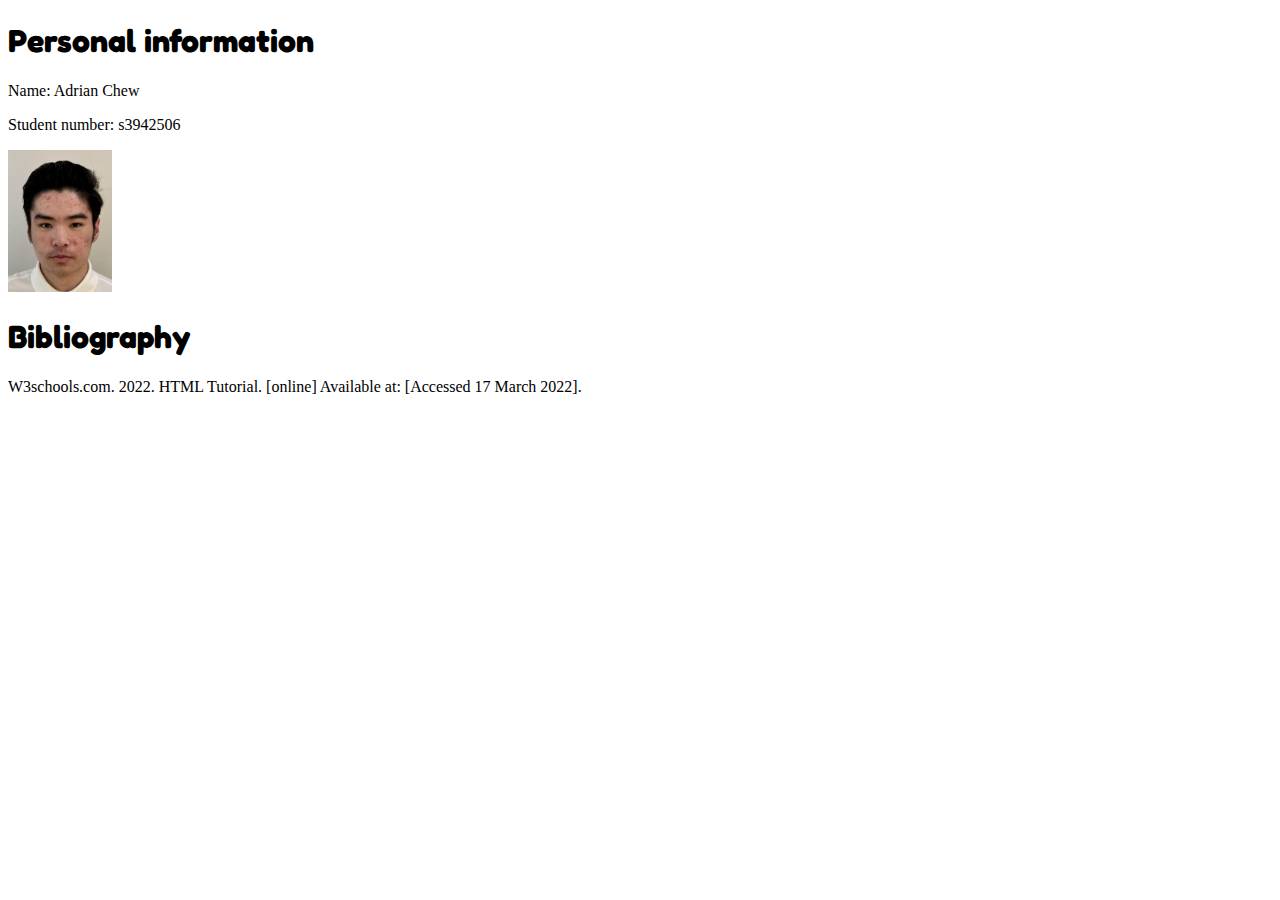
==== index.html @ 86779ff7 "Update index.html" ====
<!DOCTYPE html>
<html lang="en" dir="itr">
  <head>
    <meta charset="utf-8">
      <title>My profile</title>
      <link rel="stylesheet" href="Styles.css">
      <link rel="preconnect" href="https://fonts.googleapis.com">
      <link rel="preconnect" href="https://fonts.gstatic.com" crossorigin>
      <link href="https://fonts.googleapis.com/css2?family=Fredoka:wght@300 &display=swap" rel="stylesheet">
  </head>
<body>
<h1>Personal information</h1>

<p>Name: Adrian Chew</p>
<p>Student number: s3942506</p>
<img src="Picture1.jpg" alt="Picture of me" width="104" height="142">

<h1>Bibliography</h1>
<p>W3schools.com. 2022. HTML Tutorial. [online] Available at: <https://www.w3schools.com/html/> [Accessed 17 March 2022].</p>

</body>
</html>
---- Styles.css ----
h1{font-family: 'Fredoka', sans-serif;}

{background-color: black;}
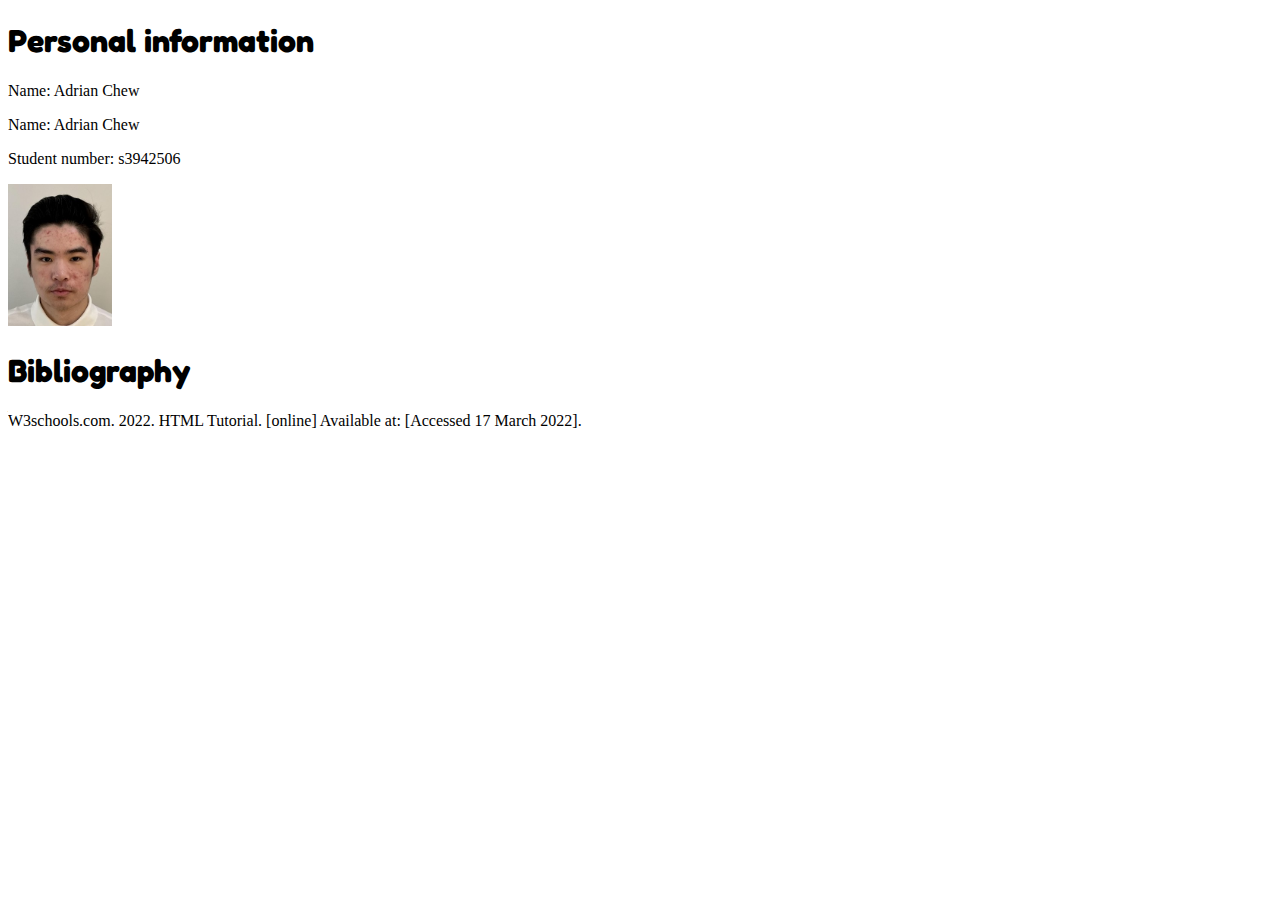
==== commit 2c2829ec: "Update index.html" ====
--- a/index.html
+++ b/index.html
@@ -12,6 +12,7 @@
 <h1>Personal information</h1>
 
 <p>Name: Adrian Chew</p>
+<p>Name: Adrian Chew</p>
 <p>Student number: s3942506</p>
 <img src="Picture1.jpg" alt="Picture of me" width="104" height="142">
 
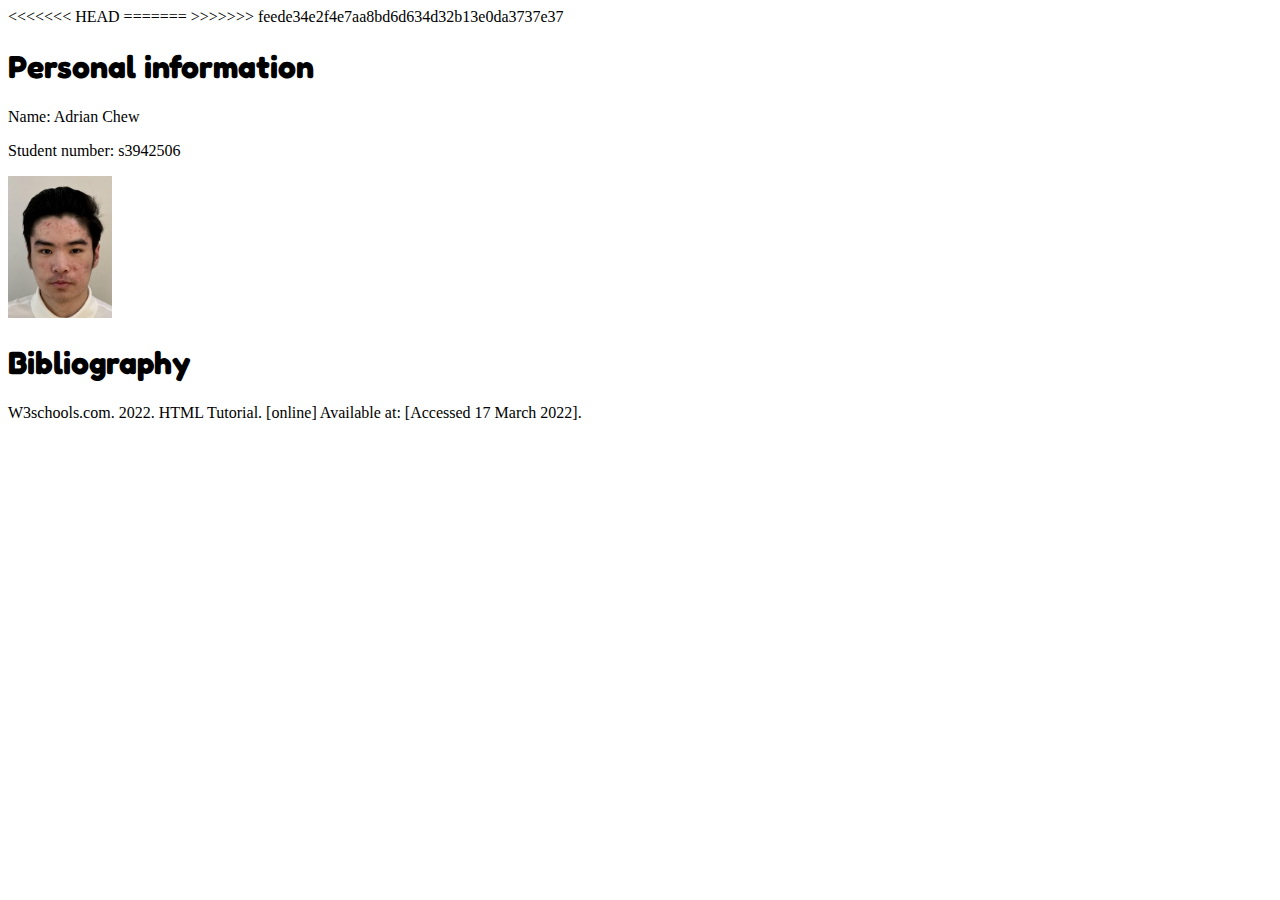
==== commit f6df993e: "Update index.html" ====
--- a/index.html
+++ b/index.html
@@ -7,11 +7,15 @@
       <link rel="preconnect" href="https://fonts.googleapis.com">
       <link rel="preconnect" href="https://fonts.gstatic.com" crossorigin>
       <link href="https://fonts.googleapis.com/css2?family=Fredoka:wght@300 &display=swap" rel="stylesheet">
+<<<<<<< HEAD
   </head>
+
+=======
+  </head>  
+>>>>>>> feede34e2f4e7aa8bd6d634d32b13e0da3737e37
 <body>
 <h1>Personal information</h1>
 
-<p>Name: Adrian Chew</p>
 <p>Name: Adrian Chew</p>
 <p>Student number: s3942506</p>
 <img src="Picture1.jpg" alt="Picture of me" width="104" height="142">
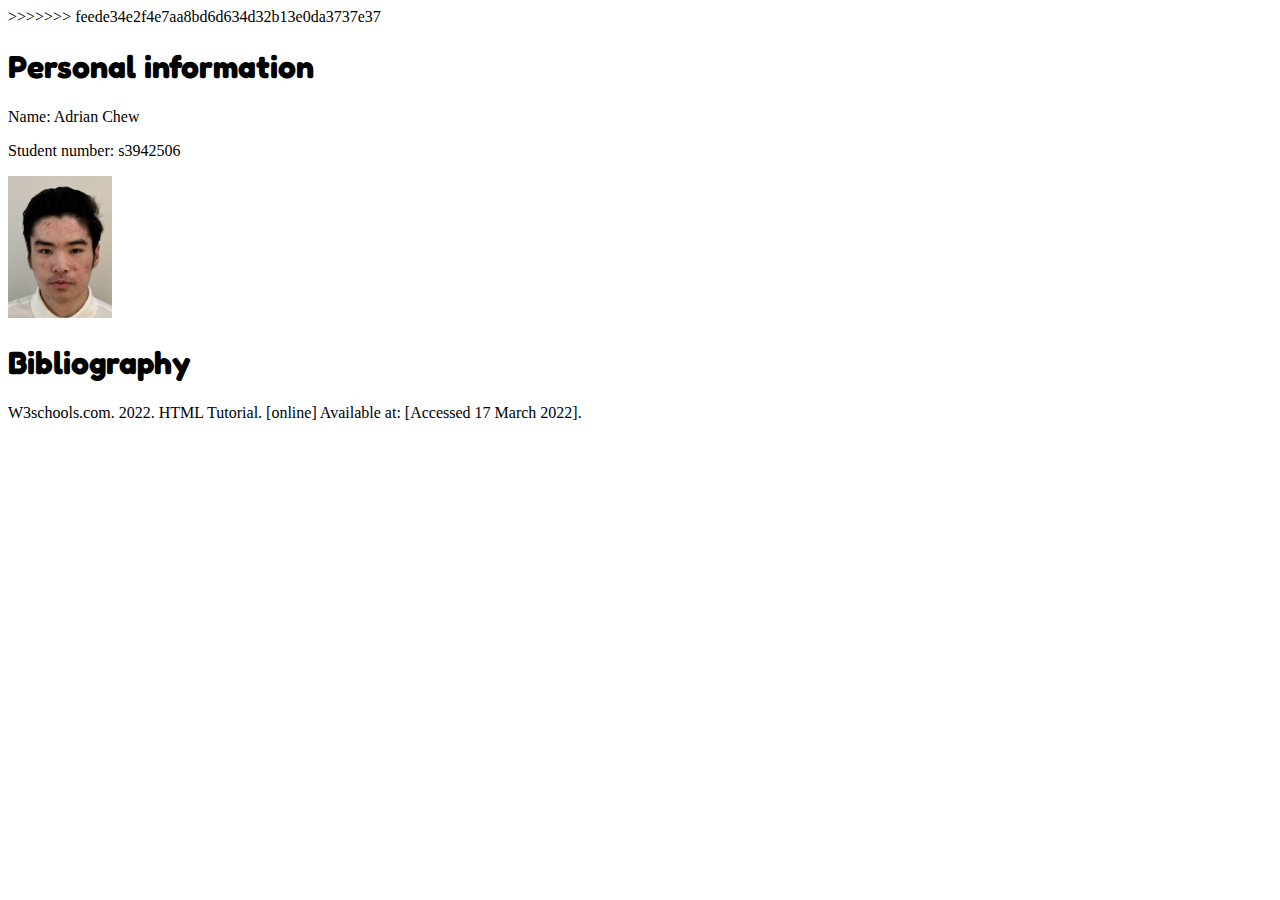
==== commit f39791d7: "Update index.html" ====
--- a/index.html
+++ b/index.html
@@ -7,10 +7,6 @@
       <link rel="preconnect" href="https://fonts.googleapis.com">
       <link rel="preconnect" href="https://fonts.gstatic.com" crossorigin>
       <link href="https://fonts.googleapis.com/css2?family=Fredoka:wght@300 &display=swap" rel="stylesheet">
-<<<<<<< HEAD
-  </head>
-
-=======
   </head>  
 >>>>>>> feede34e2f4e7aa8bd6d634d32b13e0da3737e37
 <body>
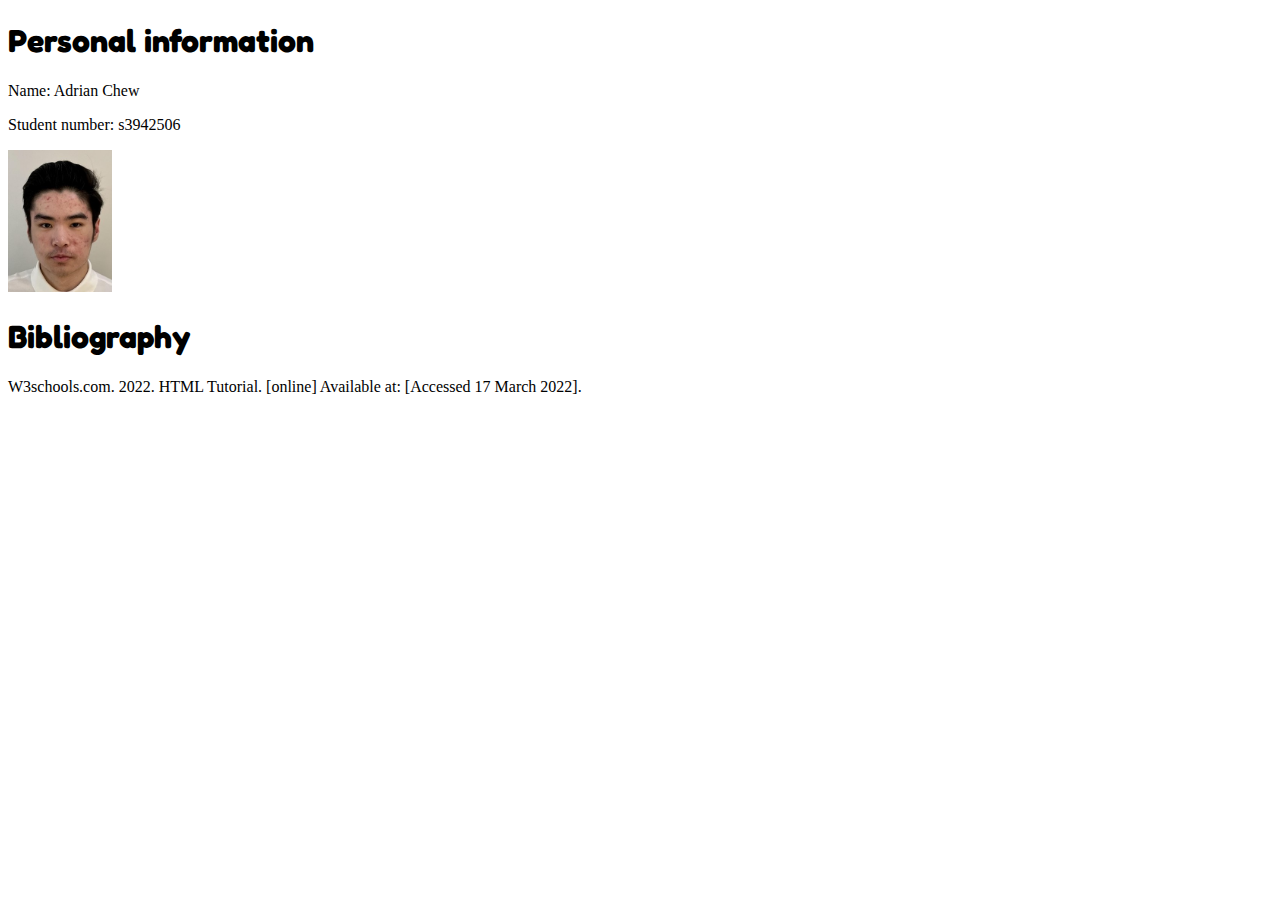
==== commit 4d58f09a: "Update index.html" ====
--- a/index.html
+++ b/index.html
@@ -8,7 +8,6 @@
       <link rel="preconnect" href="https://fonts.gstatic.com" crossorigin>
       <link href="https://fonts.googleapis.com/css2?family=Fredoka:wght@300 &display=swap" rel="stylesheet">
   </head>  
->>>>>>> feede34e2f4e7aa8bd6d634d32b13e0da3737e37
 <body>
 <h1>Personal information</h1>
 
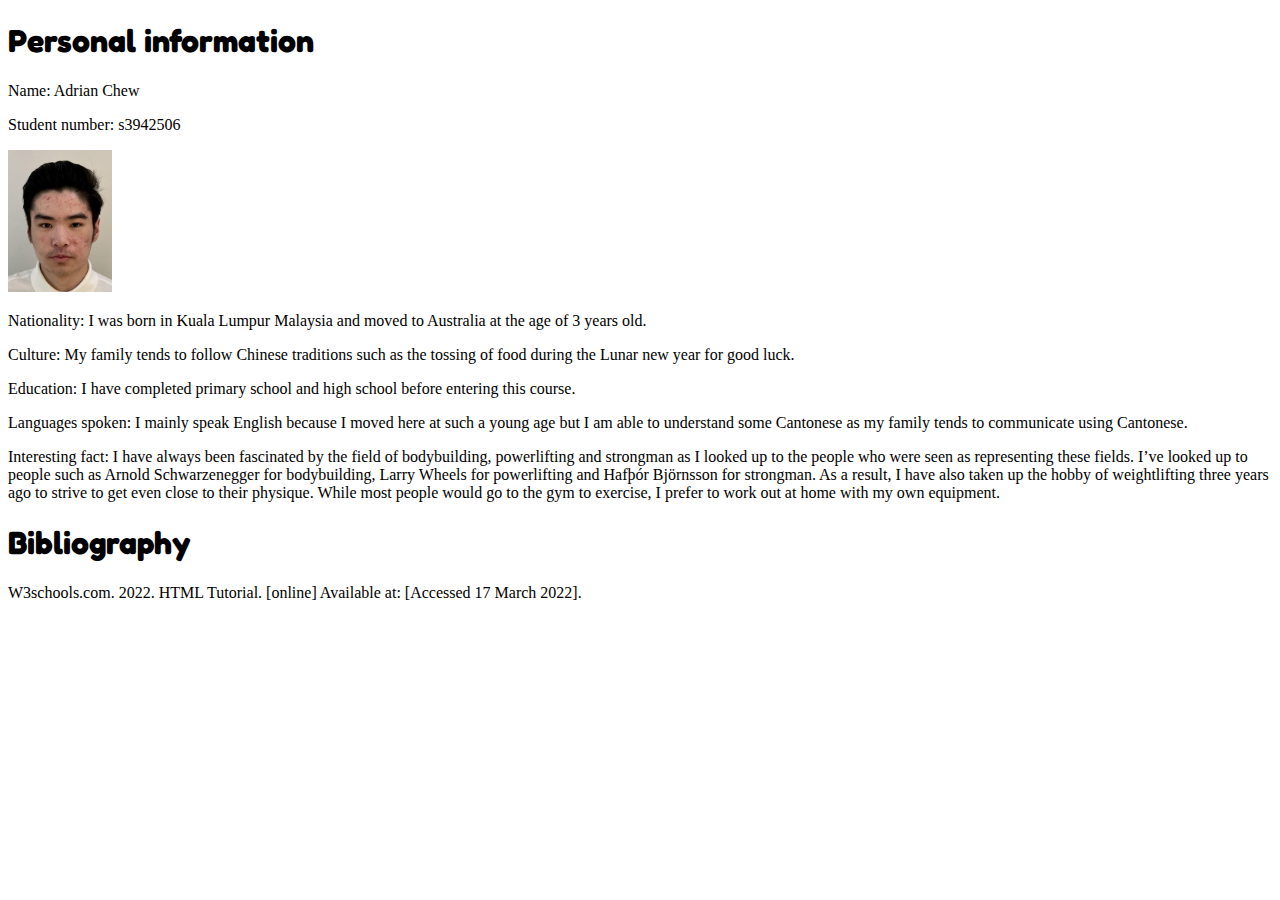
==== commit 0d24b7fb: "Added some profile information" ====
--- a/index.html
+++ b/index.html
@@ -7,14 +7,18 @@
       <link rel="preconnect" href="https://fonts.googleapis.com">
       <link rel="preconnect" href="https://fonts.gstatic.com" crossorigin>
       <link href="https://fonts.googleapis.com/css2?family=Fredoka:wght@300 &display=swap" rel="stylesheet">
-  </head>  
+  </head>
 <body>
 <h1>Personal information</h1>
 
 <p>Name: Adrian Chew</p>
 <p>Student number: s3942506</p>
 <img src="Picture1.jpg" alt="Picture of me" width="104" height="142">
-
+<p>Nationality: I was born in Kuala Lumpur Malaysia and moved to Australia at the age of 3 years old. </p>
+<p>Culture: My family tends to follow Chinese traditions such as the tossing of food during the Lunar new year for good luck. </p>
+<p>Education: I have completed primary school and high school before entering this course. </p>
+<p>Languages spoken: I mainly speak English because I moved here at such a young age but I am able to understand some Cantonese as my family tends to communicate using Cantonese. </p>
+<p>Interesting fact: I have always been fascinated by the field of bodybuilding, powerlifting and strongman as I looked up to the people who were seen as representing these fields. I’ve looked up to people such as Arnold Schwarzenegger for bodybuilding, Larry Wheels for powerlifting and Hafþór Björnsson for strongman. As a result, I have also taken up the hobby of weightlifting three years ago to strive to get even close to their physique. While most people would go to the gym to exercise, I prefer to work out at home with my own equipment. </p>
 <h1>Bibliography</h1>
 <p>W3schools.com. 2022. HTML Tutorial. [online] Available at: <https://www.w3schools.com/html/> [Accessed 17 March 2022].</p>
 
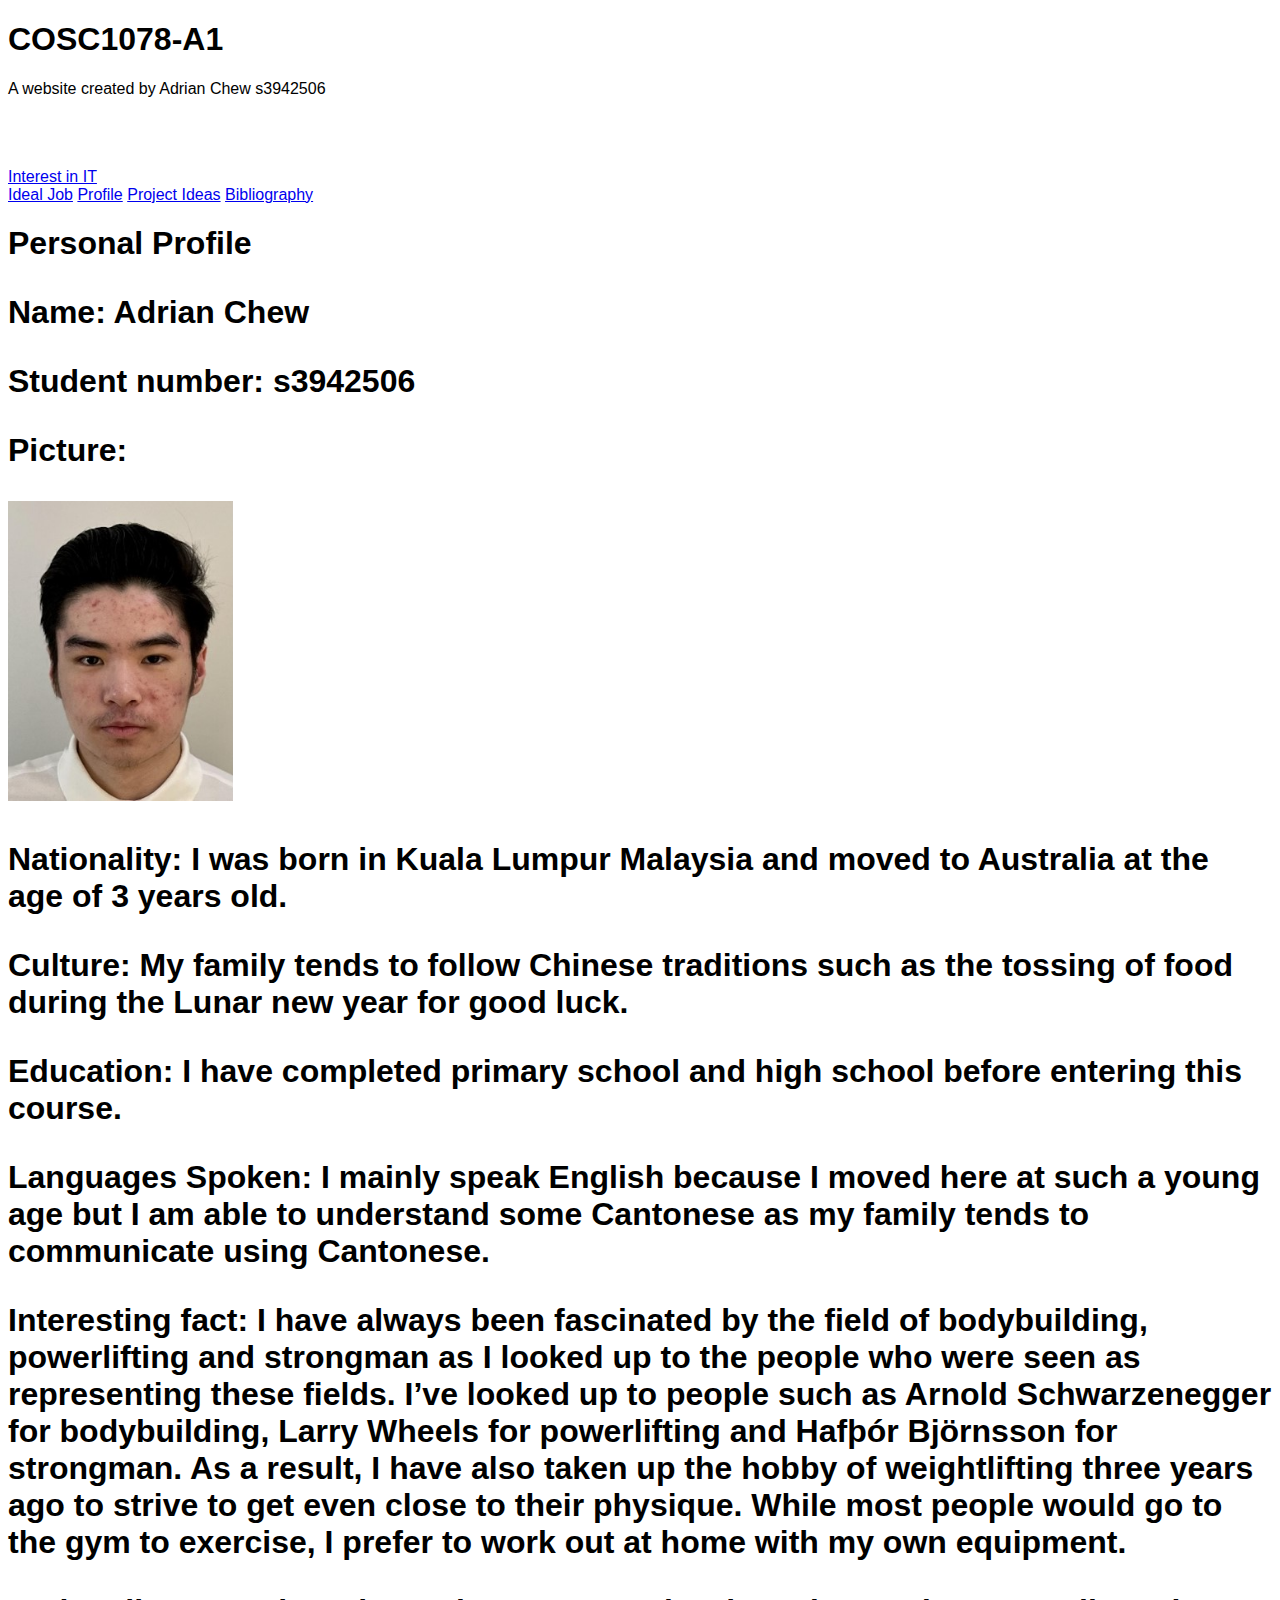
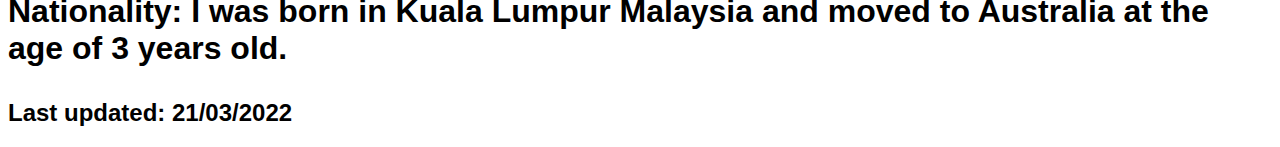
==== commit 5f039b86: "Added all information and styles to website" ====
--- a/index.html
+++ b/index.html
@@ -1,26 +1,56 @@
 <!DOCTYPE html>
-<html lang="en" dir="itr">
-  <head>
-    <meta charset="utf-8">
-      <title>My profile</title>
-      <link rel="stylesheet" href="Styles.css">
-      <link rel="preconnect" href="https://fonts.googleapis.com">
-      <link rel="preconnect" href="https://fonts.gstatic.com" crossorigin>
-      <link href="https://fonts.googleapis.com/css2?family=Fredoka:wght@300 &display=swap" rel="stylesheet">
-  </head>
+<html lang="en">
+<head>
+<title>COSC1078-A1</title>
+<meta charset="UTF-8">
+<meta name="viewport" content="width=device-width, initial-scale=1">
+<style>
+body {
+  font-family: Arial, Helvetica, sans-serif;
+}
+</style>
+<link href="styles.css" rel="stylesheet" type="text/css" />
+
+</head>
 <body>
-<h1>Personal information</h1>
 
-<p>Name: Adrian Chew</p>
-<p>Student number: s3942506</p>
-<img src="Picture1.jpg" alt="Picture of me" width="104" height="142">
-<p>Nationality: I was born in Kuala Lumpur Malaysia and moved to Australia at the age of 3 years old. </p>
-<p>Culture: My family tends to follow Chinese traditions such as the tossing of food during the Lunar new year for good luck. </p>
-<p>Education: I have completed primary school and high school before entering this course. </p>
-<p>Languages spoken: I mainly speak English because I moved here at such a young age but I am able to understand some Cantonese as my family tends to communicate using Cantonese. </p>
-<p>Interesting fact: I have always been fascinated by the field of bodybuilding, powerlifting and strongman as I looked up to the people who were seen as representing these fields. I’ve looked up to people such as Arnold Schwarzenegger for bodybuilding, Larry Wheels for powerlifting and Hafþór Björnsson for strongman. As a result, I have also taken up the hobby of weightlifting three years ago to strive to get even close to their physique. While most people would go to the gym to exercise, I prefer to work out at home with my own equipment. </p>
-<h1>Bibliography</h1>
-<p>W3schools.com. 2022. HTML Tutorial. [online] Available at: <https://www.w3schools.com/html/> [Accessed 17 March 2022].</p>
+<div class="header-image">
+	<div class="header-text">
 
+		<h1>COSC1078-A1</h1>
+			<p>A website created by Adrian Chew s3942506</p>
+
+
+	</div>
+</div>
+  
+<div class="row">
+	<div class="side">	
+	<div class="navbar"><br><br><br>
+		<a href="Interest in IT.html">Interest in IT</a><br>
+		<a href="Ideal Job.html">Ideal Job</a>
+		<a href="Profile.html">Profile</a>
+		<a href="Project Ideas.html">Project Ideas</a>
+	<a href="Bibliography.html">Bibliography</a>
+	</div> 
+</div>
+  <div class="main">
+  <h1>Personal Profile<h1>
+	<p><b>Name:</b> Adrian Chew </p>
+	<p><b>Student number: </b>s3942506</p>
+	<p><b>Picture:</b></p>
+	<img src="Profile Picture.jpg" width="225" height="300">
+	<p><b>Nationality: </b>I was born in Kuala Lumpur Malaysia and moved to Australia at the age of 3 years old. </p>
+	<p><b>Culture: </b>My family tends to follow Chinese traditions such as the tossing of food during the Lunar new year for good luck. </p>
+	<p><b>Education: </b>I have completed primary school and high school before entering this course. </p>
+	<p><b>Languages Spoken: </b>I mainly speak English because I moved here at such a young age but I am able to understand some Cantonese as my family tends to communicate using Cantonese. </p>
+	<p><b>Interesting fact: </b>I have always been fascinated by the field of bodybuilding, powerlifting and strongman as I looked up to the people who were seen as representing these fields. I’ve looked up to people such as Arnold Schwarzenegger for bodybuilding, Larry Wheels for powerlifting and Hafþór Björnsson for strongman. As a result, I have also taken up the hobby of weightlifting three years ago to strive to get even close to their physique. While most people would go to the gym to exercise, I prefer to work out at home with my own equipment. </p>
+	<p><b>Nationality: </b>I was born in Kuala Lumpur Malaysia and moved to Australia at the age of 3 years old. </p>
+
+  </div>
+</div>
+<div class="footer">
+  <h2>Last updated: 21/03/2022</h2>
+</div>
 </body>
-</html>
+</html>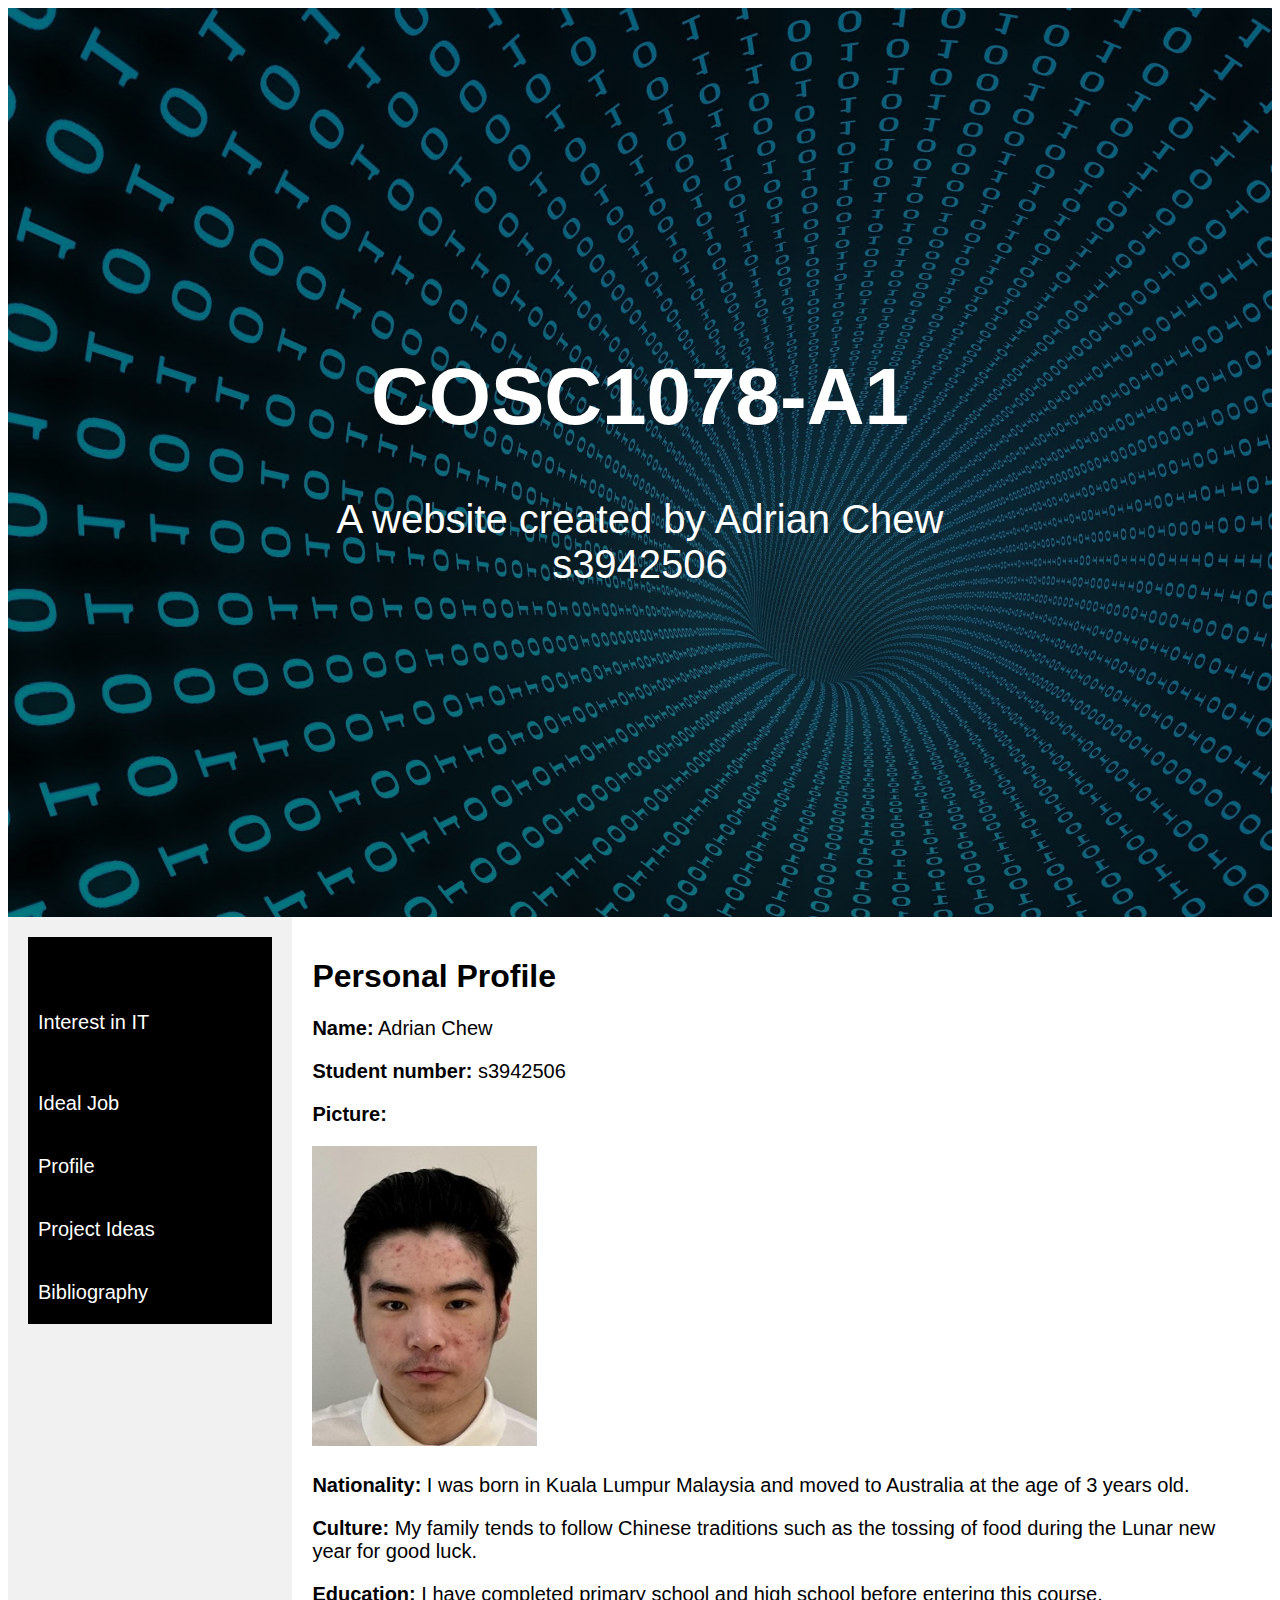
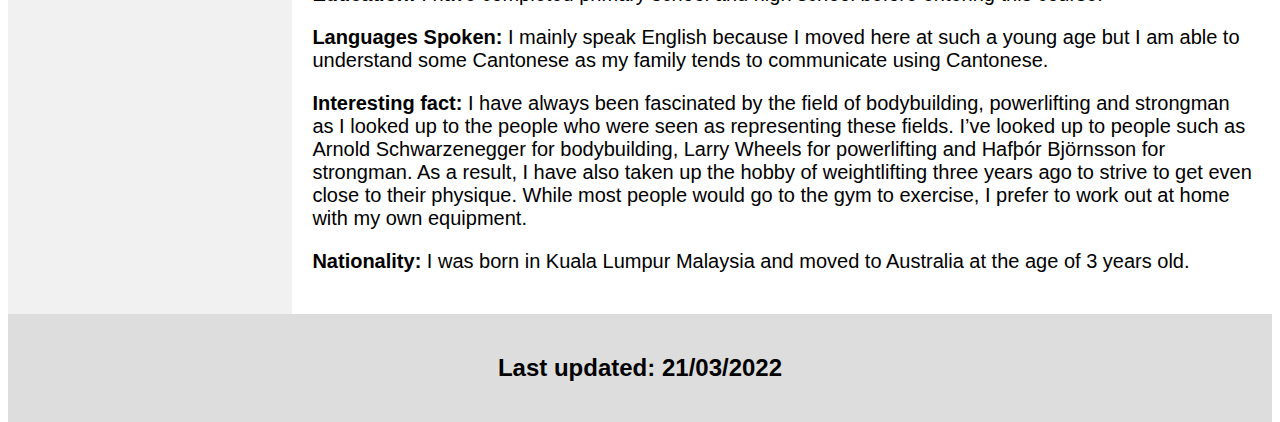
==== commit 8ebdc2c7: "Rename Index.html to index.html" ====
--- a/index.html
+++ b/index.html
@@ -53,4 +53,4 @@
   <h2>Last updated: 21/03/2022</h2>
 </div>
 </body>
-</html>+</html>
--- a/styles.css
+++ b/styles.css
@@ -0,0 +1,93 @@
+
+body,html {
+    height: 100%;
+}
+
+/* The header image */
+.header-image {
+  background-image: linear-gradient(rgba(0, 0, 0, 0.5), rgba(0, 0, 0, 0.5)), url("Header.jpg");
+  height: 101%;
+  background-position: center;
+  background-repeat: no-repeat;
+  background-size: cover;
+  position: relative;
+}
+
+/* Place text in the middle of the image */
+.header-text {
+  text-align: center;
+  position: absolute;
+  top: 50%;
+  left: 50%;
+  transform: translate(-50%, -50%);
+  color: white;
+  font-size: 40px;
+}
+
+
+/* Style the top navigation bar */
+.navbar {
+  overflow: hidden;
+  background-color: black; 
+}
+
+/* Style the navigation bar links */
+.navbar a {
+  display: block; 
+  color: white; 
+  text-align: left;
+  font-size: 20px;
+  padding: 20px 10px; 
+  text-decoration: none; 
+}
+
+/* Right-aligned link */
+.navbar a.right {
+  float: right; 
+}
+
+/* Change color on hover/mouse-over */
+.navbar a:hover {
+  background-color: #ddd; 
+  color: black; 
+}
+/* Ensure proper sizing */
+* {
+  box-sizing: border-box;
+}
+
+/* Column container */
+.row { 
+  display: flex;
+  flex-wrap: wrap;
+}
+
+
+/* Sidebar/left column */
+.side {
+  flex: 15%; 
+  background-color: #f1f1f1; 
+  padding: 20px; 
+}
+
+/* Main column */
+.main { 
+
+  flex: 70%; 
+  background-color: white; 
+  padding: 20px; 
+}
+.main p {
+	font-size: 20px;	
+	font-weight: normal;
+}
+
+.main li {
+	font-size: 20px;
+}
+
+.footer {
+  padding: 20px; 
+  text-align: center;
+  background: #ddd; 
+}
